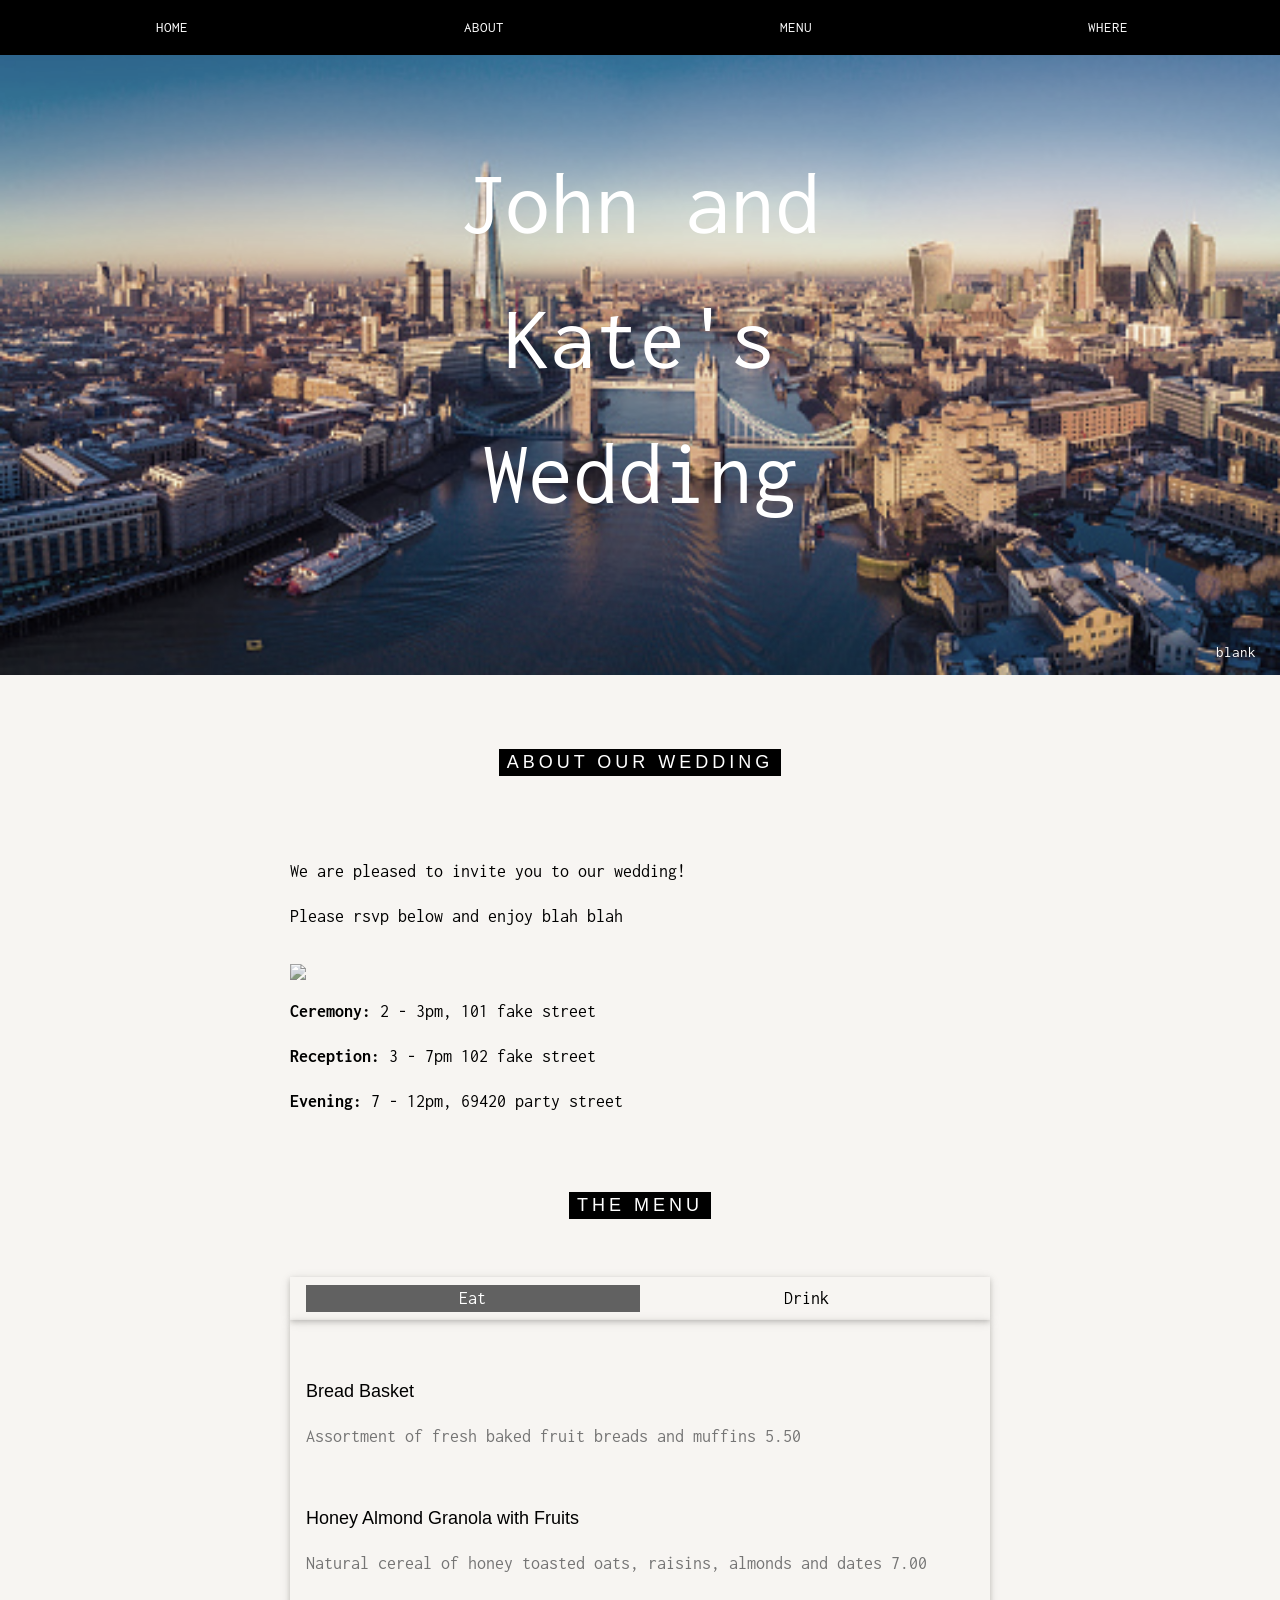
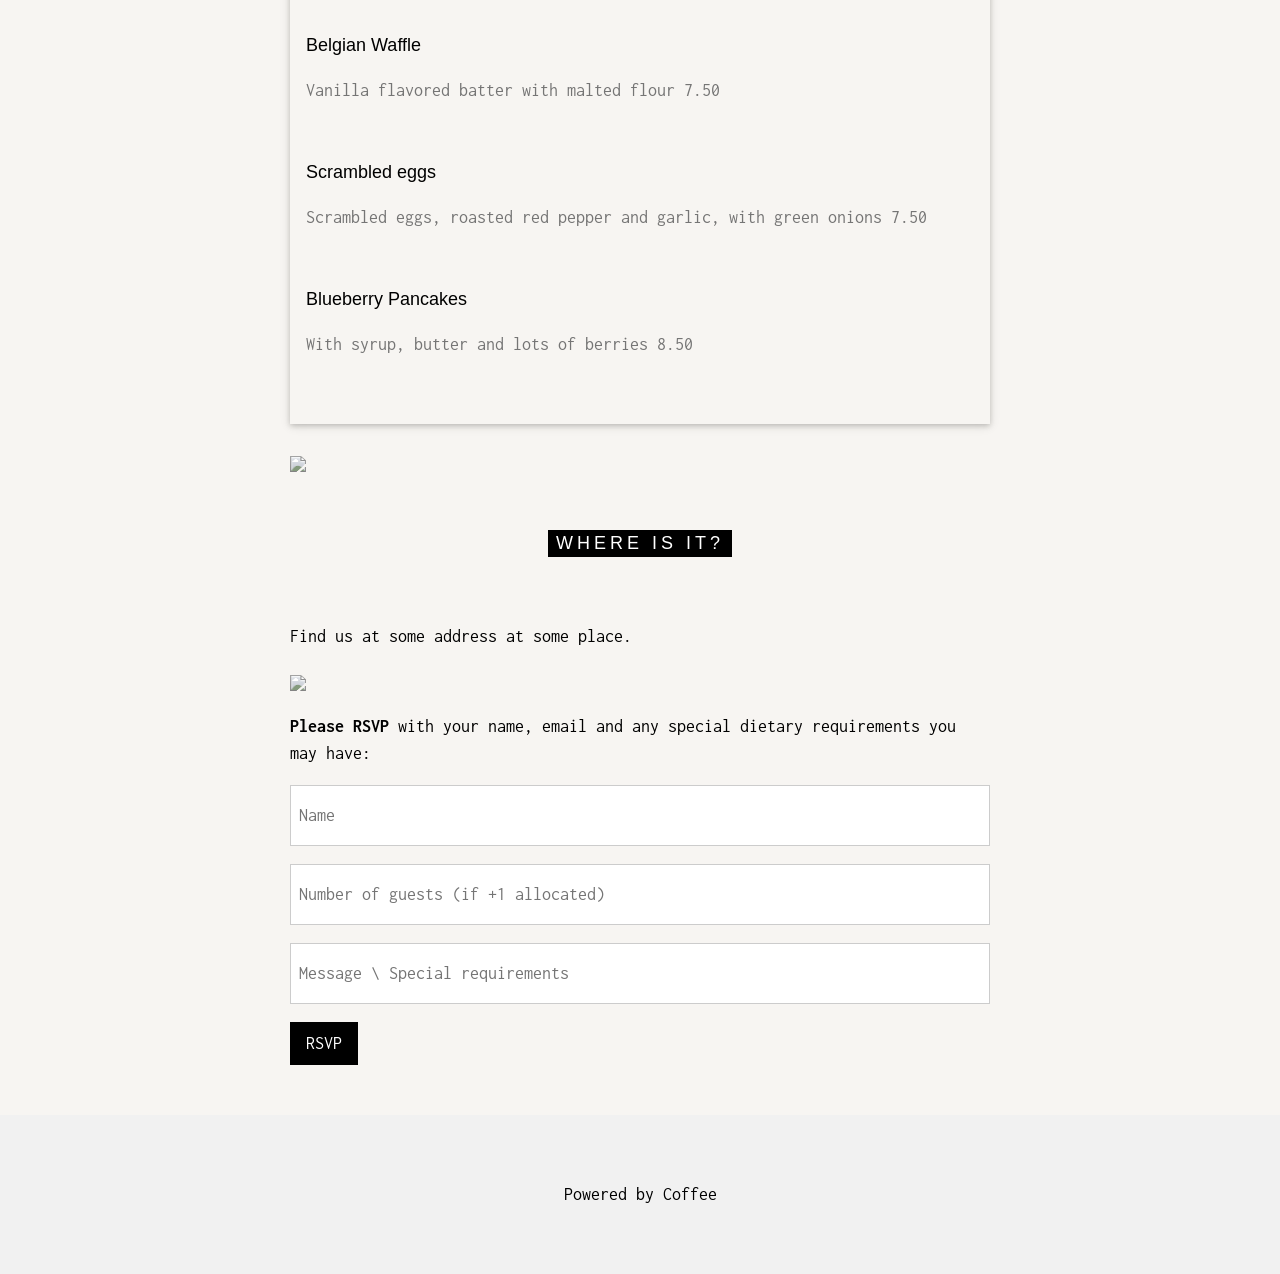
==== index.html @ eea3304b "next version" ====
<!DOCTYPE html>
<html>
<head>
<title>John and Kate's Wedding</title>
<meta charset="UTF-8">
<meta name="viewport" content="width=device-width, initial-scale=1">
<link rel="stylesheet" href="https://www.w3schools.com/w3css/4/w3.css">
<link rel="stylesheet" href="https://fonts.googleapis.com/css?family=Inconsolata">
<style>
body, html {
  height: 100%;
  font-family: "Inconsolata", sans-serif;
}

.bgimg {
  background-position: center;
  background-size: cover;
  background-image: url(images/london_skyline.jpg);
  min-height: 75%;
}

.menu {
  display: none;
}
</style>
</head>
<body>

<!-- Links (sit on top) -->
<div class="w3-top">
  <div class="w3-row w3-padding w3-black">
    <div class="w3-col s3">
      <a href="#" class="w3-button w3-block w3-black">HOME</a>
    </div>
    <div class="w3-col s3">
      <a href="#about" class="w3-button w3-block w3-black">ABOUT</a>
    </div>
    <div class="w3-col s3">
      <a href="#menu" class="w3-button w3-block w3-black">MENU</a>
    </div>
    <div class="w3-col s3">
      <a href="#where" class="w3-button w3-block w3-black">WHERE</a>
    </div>
  </div>
</div>

<!-- Header with image -->
<header class="bgimg w3-display-container w3-grayscale-min" id="home">
  <div class="w3-display-middle w3-center">
    <span class="w3-text-white" style="font-size:90px">John and Kate's <br>Wedding</span>
  </div>
  <div class="w3-display-bottomright w3-center w3-padding-large">
    <span class="w3-text-white">blank</span>
  </div>
</header>

<!-- Add a background color and large text to the whole page -->
<div class="w3-sand w3-grayscale w3-large">

<!-- About Container -->
<div class="w3-container" id="about">
  <div class="w3-content" style="max-width:700px">
    <h5 class="w3-center w3-padding-64"><span class="w3-tag w3-wide">ABOUT OUR WEDDING</span></h5>
    <p>We are pleased to invite you to our wedding!</p>
    <p>Please rsvp below and enjoy blah blah</p>
    <img src="/w3images/coffeeshop.jpg" style="width:100%;max-width:1000px" class="w3-margin-top">
    <p><strong>Ceremony:</strong> 2 - 3pm, 101 fake street</p>
    <p><strong>Reception:</strong> 3 - 7pm 102 fake street</p>
    <p><strong>Evening:</strong> 7 - 12pm, 69420 party street</p>

  </div>
</div>

<!-- Menu Container -->
<div class="w3-container" id="menu">
  <div class="w3-content" style="max-width:700px">
 
    <h5 class="w3-center w3-padding-48"><span class="w3-tag w3-wide">THE MENU</span></h5>
  
    <div class="w3-row w3-center w3-card w3-padding">
      <a href="javascript:void(0)" onclick="openMenu(event, 'Eat');" id="myLink">
        <div class="w3-col s6 tablink">Eat</div>
      </a>
      <a href="javascript:void(0)" onclick="openMenu(event, 'Drinks');">
        <div class="w3-col s6 tablink">Drink</div>
      </a>
    </div>

    <div id="Eat" class="w3-container menu w3-padding-48 w3-card">
      <h5>Bread Basket</h5>
      <p class="w3-text-grey">Assortment of fresh baked fruit breads and muffins 5.50</p><br>
    
      <h5>Honey Almond Granola with Fruits</h5>
      <p class="w3-text-grey">Natural cereal of honey toasted oats, raisins, almonds and dates 7.00</p><br>
    
      <h5>Belgian Waffle</h5>
      <p class="w3-text-grey">Vanilla flavored batter with malted flour 7.50</p><br>
    
      <h5>Scrambled eggs</h5>
      <p class="w3-text-grey">Scrambled eggs, roasted red pepper and garlic, with green onions 7.50</p><br>
    
      <h5>Blueberry Pancakes</h5>
      <p class="w3-text-grey">With syrup, butter and lots of berries 8.50</p>
    </div>

    <div id="Drinks" class="w3-container menu w3-padding-48 w3-card">
      <h5>Skinny bitches</h5>
      <p class="w3-text-grey">There will be money behind the bar that will be topped up periodically</p><br>
    
    </div>  
    <img src="/w3images/coffeehouse2.jpg" style="width:100%;max-width:1000px;margin-top:32px;">
  </div>
</div>

<!-- Contact/Area Container -->
<div class="w3-container" id="where" style="padding-bottom:32px;">
  <div class="w3-content" style="max-width:700px">
    <h5 class="w3-center w3-padding-48"><span class="w3-tag w3-wide">WHERE IS IT?</span></h5>
    <p>Find us at some address at some place.</p>
    <img src="/w3images/map.jpg" class="w3-image" style="width:100%">
    <p><strong>Please RSVP</strong> with your name, email and any special dietary requirements you may have:</p>
    <form target="_blank" method ="POST" action="https://script.google.com/macros/s/AKfycbyKxDLKq3u1MamAAh7WqDp8PARuw5IvNZ72F0xgJyt7lfiPrSbmNvJZvTvvBC547p5hQQ/exec">
      <p><input class="w3-input w3-padding-16 w3-border" type="text" placeholder="Name" required name="Name"></p>
      <p><input class="w3-input w3-padding-16 w3-border" type="number" placeholder="Number of guests (if +1 allocated)" required name="People"></p>
      <p><input class="w3-input w3-padding-16 w3-border" type="text" placeholder="Message \ Special requirements" required name="Message"></p>
      <p><button class="w3-button w3-black" type="submit" >RSVP</button></p>
    </form>
  </div>
</div>

<!-- End page content -->
</div>

<!-- Footer -->
<footer class="w3-center w3-light-grey w3-padding-48 w3-large">
  <p>Powered by Coffee</a></p>
</footer>

<script type="text/javascript">
  function confirmAction(e) {
    alert("Thank you for RSVPing.");
    returnToPreviousPage();
    e.preventDefault() ;
  }

  function openMenu(evt, menuName) {
  var i, x, tablinks;
  x = document.getElementsByClassName("menu");
  for (i = 0; i < x.length; i++) {
    x[i].style.display = "none";
  }
  tablinks = document.getElementsByClassName("tablink");
  for (i = 0; i < x.length; i++) {
    tablinks[i].className = tablinks[i].className.replace(" w3-dark-grey", "");
  }
  document.getElementById(menuName).style.display = "block";
  evt.currentTarget.firstElementChild.className += " w3-dark-grey";
}
document.getElementById("myLink").click();
</script>

</body>
</html>
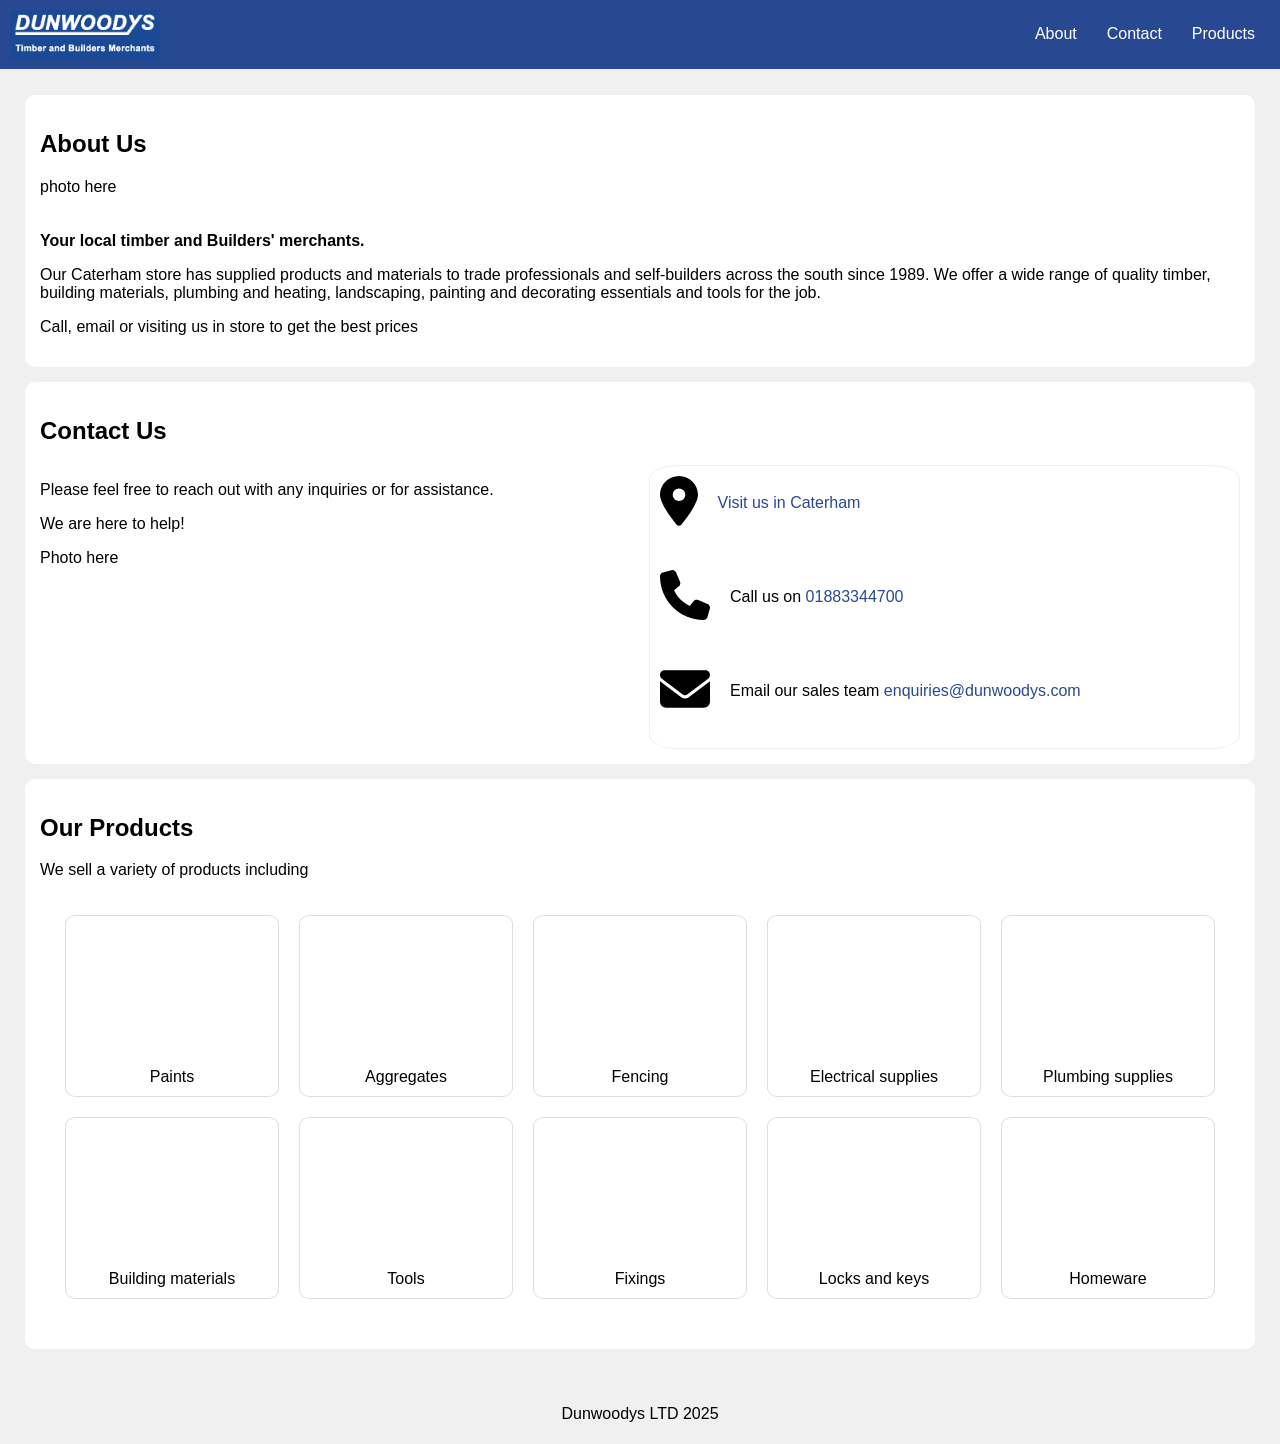
==== commit 062eb357: "first push, static site working, not sure if icons should be held here" ====
--- a/index.html
+++ b/index.html
@@ -1,163 +1,173 @@
 <!DOCTYPE html>
 <html>
-<head>
-<title>John and Kate's Wedding</title>
-<meta charset="UTF-8">
-<meta name="viewport" content="width=device-width, initial-scale=1">
-<link rel="stylesheet" href="https://www.w3schools.com/w3css/4/w3.css">
-<link rel="stylesheet" href="https://fonts.googleapis.com/css?family=Inconsolata">
-<style>
-body, html {
-  height: 100%;
-  font-family: "Inconsolata", sans-serif;
-}
+    <head>
+        <title>Dunwoodys - Builders and Timber Merchants</title>
+        <link rel="stylesheet" href="styles.css">
+    </head>
+    <body>
+        <div class="wrapper" id="home">
+            <header>
+                <!-- <h1>Dunwoodys - Builders and Timber Merchants</h1> Only allowed one h1 per page -->
+                <a href="#home"><img src="images/dunwoodys_full_logo.jpg" alt="Dunwoodys logo"></a>
+                <nav class="primary-navigation" aria-label="Primary Navigation">
+                    <ul>
+                        <li><a href="#about">About</a></li>
+                        <li><a href="#contact">Contact</a></li>
+                        <li><a href="#products">Products</a></li>
+                    </ul>
+                </nav>
+            </header>
+        </div>
+        <main>
+            <section>
+                <div class="wrapper" id="about">
+                    <h2>About Us</h2>photo here
+                    <div class="wrapper" id="about-photo-text">
+                        <!--Put a photo here alongside some text-->
+                    </div>
+                    <p> 
+                        <strong> Your local timber and Builders' merchants.</strong>
+                    </p>
+                    <p>
+                        Our Caterham store has supplied products and materials to trade professionals and self-builders across the south since 1989. We offer a wide range of quality timber, building materials, plumbing and heating, landscaping, painting and decorating essentials and tools for the job.
+                    </p>
+                    <p>
+                        Call, email or visiting us in store to get the best prices
+                    </p>
+                </div>
+            </section>
+            <section>
+                <div class="wrapper" id="contact">
+                    <h2>Contact Us</h2>
+                    <div class="contact-columns">
+                        <div class="contact-text">
+                            <p>Please feel free to reach out with any inquiries or for assistance.</p>
+                            <p>We are here to help!</p>
+                            <p> Photo here</p>
+                        </div>
+                        <div class="contact-details">
+                            <div class="contact-item">
+                                <div class="icon">
+                                    <img src="images/icons/location-dot-solid.svg" alt="Map Icon">
+                                </div>
+                                <div class="text">
+                                    <a href="https://www.google.com/maps/place/Dunwoodys+Timber+%26+Builders+Merchants/@51.2872678,-0.0784705,17z/data=!3m1!4b1!4m6!3m5!1s0x4875fe96fd9a194b:0x7eb47c92928f87e7!8m2!3d51.2872678!4d-0.0784705!16s%2Fg%2F1tplpsvh?entry=ttu&g_ep=EgoyMDI1MDMwNC4wIKXMDSoASAFQAw%3D%3D" target="_blank">Visit us in Caterham</a>
+                                </div>
+                            </div>
+                            <div class="contact-item">
+                                <div class="icon">
+                                    <img src="images/icons/phone-solid.svg" alt="Phone Icon">
+                                </div>
+                                <div class="text">
+                                    <p>Call us on <a href="tel:01883344700">01883344700</a></p>
+                                </div>
+                            </div>
+                            <div class="contact-item">
+                                <div class="icon">
+                                    <img src="images/icons/envelope-solid.svg" alt="Email Icon">
+                                </div>
+                                <div class="text">
+                                    <p>Email our sales team <a href="mailto:YOUR_EMAIL_HERE">enquiries@dunwoodys.com</a></p>
+                                </div>
+                            </div>
+                        </div>
+                    </div>
+                </div>
+            </section>
+            <section>
+                <div class="wrapper" id="products">
+                <h2>Our Products</h2>
+                    <p>
+                        We sell a variety of products including 
+                    </p>
+                    <section class="icon-grid">
+                        <div class="icon-grid-item">
+                            <div class="icon-image-container">
+                                <img src="images/icons/paint-roller-solid.svg" alt="Icon 1">   
+                            </div>
+                            <div class="icon-text-container">
+                                <p>Paints</p>
+                            </div>
+                        </div>
+                        <div class="icon-grid-item">
+                            <div class="icon-image-container">
+                                <img src="images/icons/person-digging-solid.svg" alt="Icon 3">
+                            </div>
+                            <div class="icon-text-container">
+                                <p>Aggregates</p>
+                            </div>
+                        </div>
+                        <div class="icon-grid-item">
+                            <div class="icon-image-container">
+                                <img src="images/icons/fence-solid.svg" alt="Icon 3">
+                            </div>
+                            <div class="icon-text-container">
+                                <p>Fencing</p>
+                            </div>
+                        </div>
+                        <div class="icon-grid-item">
+                            <div class="icon-image-container">
+                                <img src="images/icons/lightbulb-solid.svg" alt="Icon 2">
+                            </div>
+                            <div class="icon-text-container">
+                                <p>Electrical supplies</p>
+                            </div>
+                        </div>
+                        <div class="icon-grid-item">
+                            <div class="icon-image-container">
+                                <img src="images/icons/faucet-drip-solid.svg" alt="Icon 3">
+                            </div>
+                            <div class="icon-text-container">
+                                <p>Plumbing supplies</p>
+                            </div>
+                        </div>
+                        <div class="icon-grid-item">
+                            <div class="icon-image-container">
+                                <img src="images/icons/trowel-bricks-solid.svg" alt="Icon 3">
+                            </div>
+                            <div class="icon-text-container">
+                                <p>Building materials</p>
+                            </div>
+                        </div>
+                        <div class="icon-grid-item">
+                            <div class="icon-image-container">
+                                <img src="images/icons/toolbox-solid.svg" alt="Icon 3">
+                            </div>
+                            <div class="icon-text-container">
+                                <p>Tools</p>
+                            </div>
+                        </div>
+                        <div class="icon-grid-item">
+                            <div class="icon-image-container">
+                                <img src="images/icons/hammer-solid.svg" alt="Icon 3">
+                            </div>
+                            <div class="icon-text-container">
+                                <p>Fixings</p>
+                            </div>
+                        </div>
+                        <div class="icon-grid-item">
+                            <div class="icon-image-container">
+                                <img src="images/icons/key-solid.svg" alt="Icon 3">
+                            </div>
+                            <div class="icon-text-container">
+                                <p>Locks and keys</p>
+                            </div>
+                        </div>
+                        <div class="icon-grid-item">
+                            <div class="icon-image-container">
+                                <img src="images/icons/broom-solid.svg" alt="Icon 3">
+                            </div>
+                            <div class="icon-text-container">
+                                <p>Homeware</p>
+                            </div>
+                        </div>
+                        </section>
+                </div>
+            </section>
+        </main>
 
-.bgimg {
-  background-position: center;
-  background-size: cover;
-  background-image: url(images/london_skyline.jpg);
-  min-height: 75%;
-}
-
-.menu {
-  display: none;
-}
-</style>
-</head>
-<body>
-
-<!-- Links (sit on top) -->
-<div class="w3-top">
-  <div class="w3-row w3-padding w3-black">
-    <div class="w3-col s3">
-      <a href="#" class="w3-button w3-block w3-black">HOME</a>
-    </div>
-    <div class="w3-col s3">
-      <a href="#about" class="w3-button w3-block w3-black">ABOUT</a>
-    </div>
-    <div class="w3-col s3">
-      <a href="#menu" class="w3-button w3-block w3-black">MENU</a>
-    </div>
-    <div class="w3-col s3">
-      <a href="#where" class="w3-button w3-block w3-black">WHERE</a>
-    </div>
-  </div>
-</div>
-
-<!-- Header with image -->
-<header class="bgimg w3-display-container w3-grayscale-min" id="home">
-  <div class="w3-display-middle w3-center">
-    <span class="w3-text-white" style="font-size:90px">John and Kate's <br>Wedding</span>
-  </div>
-  <div class="w3-display-bottomright w3-center w3-padding-large">
-    <span class="w3-text-white">blank</span>
-  </div>
-</header>
-
-<!-- Add a background color and large text to the whole page -->
-<div class="w3-sand w3-grayscale w3-large">
-
-<!-- About Container -->
-<div class="w3-container" id="about">
-  <div class="w3-content" style="max-width:700px">
-    <h5 class="w3-center w3-padding-64"><span class="w3-tag w3-wide">ABOUT OUR WEDDING</span></h5>
-    <p>We are pleased to invite you to our wedding!</p>
-    <p>Please rsvp below and enjoy blah blah</p>
-    <img src="/w3images/coffeeshop.jpg" style="width:100%;max-width:1000px" class="w3-margin-top">
-    <p><strong>Ceremony:</strong> 2 - 3pm, 101 fake street</p>
-    <p><strong>Reception:</strong> 3 - 7pm 102 fake street</p>
-    <p><strong>Evening:</strong> 7 - 12pm, 69420 party street</p>
-
-  </div>
-</div>
-
-<!-- Menu Container -->
-<div class="w3-container" id="menu">
-  <div class="w3-content" style="max-width:700px">
- 
-    <h5 class="w3-center w3-padding-48"><span class="w3-tag w3-wide">THE MENU</span></h5>
-  
-    <div class="w3-row w3-center w3-card w3-padding">
-      <a href="javascript:void(0)" onclick="openMenu(event, 'Eat');" id="myLink">
-        <div class="w3-col s6 tablink">Eat</div>
-      </a>
-      <a href="javascript:void(0)" onclick="openMenu(event, 'Drinks');">
-        <div class="w3-col s6 tablink">Drink</div>
-      </a>
-    </div>
-
-    <div id="Eat" class="w3-container menu w3-padding-48 w3-card">
-      <h5>Bread Basket</h5>
-      <p class="w3-text-grey">Assortment of fresh baked fruit breads and muffins 5.50</p><br>
-    
-      <h5>Honey Almond Granola with Fruits</h5>
-      <p class="w3-text-grey">Natural cereal of honey toasted oats, raisins, almonds and dates 7.00</p><br>
-    
-      <h5>Belgian Waffle</h5>
-      <p class="w3-text-grey">Vanilla flavored batter with malted flour 7.50</p><br>
-    
-      <h5>Scrambled eggs</h5>
-      <p class="w3-text-grey">Scrambled eggs, roasted red pepper and garlic, with green onions 7.50</p><br>
-    
-      <h5>Blueberry Pancakes</h5>
-      <p class="w3-text-grey">With syrup, butter and lots of berries 8.50</p>
-    </div>
-
-    <div id="Drinks" class="w3-container menu w3-padding-48 w3-card">
-      <h5>Skinny bitches</h5>
-      <p class="w3-text-grey">There will be money behind the bar that will be topped up periodically</p><br>
-    
-    </div>  
-    <img src="/w3images/coffeehouse2.jpg" style="width:100%;max-width:1000px;margin-top:32px;">
-  </div>
-</div>
-
-<!-- Contact/Area Container -->
-<div class="w3-container" id="where" style="padding-bottom:32px;">
-  <div class="w3-content" style="max-width:700px">
-    <h5 class="w3-center w3-padding-48"><span class="w3-tag w3-wide">WHERE IS IT?</span></h5>
-    <p>Find us at some address at some place.</p>
-    <img src="/w3images/map.jpg" class="w3-image" style="width:100%">
-    <p><strong>Please RSVP</strong> with your name, email and any special dietary requirements you may have:</p>
-    <form target="_blank" method ="POST" action="https://script.google.com/macros/s/AKfycbyKxDLKq3u1MamAAh7WqDp8PARuw5IvNZ72F0xgJyt7lfiPrSbmNvJZvTvvBC547p5hQQ/exec">
-      <p><input class="w3-input w3-padding-16 w3-border" type="text" placeholder="Name" required name="Name"></p>
-      <p><input class="w3-input w3-padding-16 w3-border" type="number" placeholder="Number of guests (if +1 allocated)" required name="People"></p>
-      <p><input class="w3-input w3-padding-16 w3-border" type="text" placeholder="Message \ Special requirements" required name="Message"></p>
-      <p><button class="w3-button w3-black" type="submit" >RSVP</button></p>
-    </form>
-  </div>
-</div>
-
-<!-- End page content -->
-</div>
-
-<!-- Footer -->
-<footer class="w3-center w3-light-grey w3-padding-48 w3-large">
-  <p>Powered by Coffee</a></p>
-</footer>
-
-<script type="text/javascript">
-  function confirmAction(e) {
-    alert("Thank you for RSVPing.");
-    returnToPreviousPage();
-    e.preventDefault() ;
-  }
-
-  function openMenu(evt, menuName) {
-  var i, x, tablinks;
-  x = document.getElementsByClassName("menu");
-  for (i = 0; i < x.length; i++) {
-    x[i].style.display = "none";
-  }
-  tablinks = document.getElementsByClassName("tablink");
-  for (i = 0; i < x.length; i++) {
-    tablinks[i].className = tablinks[i].className.replace(" w3-dark-grey", "");
-  }
-  document.getElementById(menuName).style.display = "block";
-  evt.currentTarget.firstElementChild.className += " w3-dark-grey";
-}
-document.getElementById("myLink").click();
-</script>
-
-</body>
-</html>
+    <footer>
+        <p>Dunwoodys LTD 2025</p>
+    </footer>
+    </body>
+</html>
--- a/styles.css
+++ b/styles.css
@@ -0,0 +1,227 @@
+html, body {
+    font-family: Arial, sans-serif;
+    margin: 0;
+    padding: 0;
+    height: 100%;
+    background-color: #f0f0f0;
+}
+
+.wrapper {
+    padding: 10px;
+    margin-inline: auto;
+    scroll-margin-top: 80px; /* Adjust this value to match your header height */
+}
+
+header {
+    position: fixed; /* Make the header fixed */
+    margin: 0;
+    padding: 0;
+    top: 0; /* Stick it to the top */
+    left: 0; /* Stick it to the left */
+    width: 100%; /* Take up the full width */
+    display: flex;
+    align-items: center;
+    justify-content: space-between;
+    background-color: #284991;
+    padding: 10px 10px;
+    box-sizing: border-box;
+    z-index: 100; /* Ensure it's on top of other content */
+}
+
+header img {
+    max-width: 150px;
+    height: auto;
+    flex-shrink: 0;
+}
+
+.primary-navigation ul {
+    display: flex;
+    list-style: none;
+    margin: 0;
+    padding: 0;
+    color: white;
+}
+
+.primary-navigation li {
+    margin: 0;
+    padding: 0;
+}
+
+.primary-navigation a {
+    color: white;
+    text-decoration: none;
+    padding: 8px 15px;
+    display: block;
+}
+
+#home a img {
+    display: block; /*remove any unneeded spacing*/
+    width: 100%; /* Make the image fill the anchor */
+    height: auto;
+}
+
+#home a:hover,
+#home a:focus-visible,
+.primary-navigation a:hover,
+.primary-navigation a:focus-visible {
+    background-color: #203a74;
+    border-radius: 5px;
+}
+
+main {
+    padding: 60px 20px 20px 20px; /* Add top padding to prevent content overlap */
+}
+
+section {
+    background-color: #ffffff;
+    border-radius: 10px;
+    padding: 5px;
+    margin: 5px;
+    margin-block: 15px;
+}
+/* 
+#about {
+    padding: 10px;
+} */
+
+.map-container {
+    position: relative; /* Needed for absolute positioning of iframe */
+    padding-bottom: 75%; /* Adjust this based on your map's aspect ratio (height/width * 100) */
+    height: 0;
+    overflow: hidden;
+}
+
+.contact-columns {
+    display: flex;
+    gap: 20px; /* Space between columns */
+}
+
+.contact-text {
+    flex: 1; /* Take up remaining space */
+}
+
+.contact-details {
+    flex: 1; /* Take up remaining space */
+    border: 1px solid #f0f0f0;
+    border-radius: 5%;
+}
+
+.contact-item {
+    display: flex;
+    align-items: center; /* Align icon and text vertically */
+    /* border: 1px solid #ddd; */
+    border-radius: 8px;
+    padding: 10px;
+}
+
+.contact-item .icon {
+    margin-right: 20px;
+}
+
+.contact-item .icon img {
+    height: 50px;
+    width 50px;
+}
+
+.contact-item .text a,
+.contact-item .text p {
+    margin: 0;
+}
+
+.contact-item .text a {
+    color: #284991;
+    text-decoration: none;
+}
+.contact-item .text a:hover,
+.contact-item .text a:focus-visible{
+    text-decoration: underline;
+}
+
+.contact-details div {
+    margin-bottom: 10px; /* Space between contact items */
+}
+
+.map-link a {
+    display: inline-block;
+    padding: 10px 20px;
+    background-color: #284991;
+    color: white;
+    text-decoration: none;
+    border-radius: 5px;
+}
+
+.map-link a:hover,
+.map-link a:focus-visible {
+    background-color: #203a74;
+}
+
+.phone a,
+.email a {
+    color: #284991;
+    text-decoration: none;
+}
+
+
+.map-container iframe {
+    position: absolute;
+    top: 0;
+    left: 0;
+    width: 100%;
+    height: 100%;
+}
+
+.icon-grid {
+    display: grid;
+    grid-template-columns: repeat(auto-fit, minmax(200px, 1fr));
+    gap: 20px;
+    padding: 20px;
+}
+
+.icon-grid-item {
+    position: relative; /* Needed for absolute positioning of text */
+    display: flex;
+    flex-direction: column;
+    align-items: center;
+    justify-content: flex-start; /* Align items to the top */
+    border: 1px solid #ddd;
+    padding: 15px;
+    text-align: center;
+    min-height: 150px;
+    border-radius: 5%;
+}
+
+.icon-image-container {
+    /* Allow space for image */
+    display: flex;
+    justify-content: center;
+    align-items: center;
+    flex-grow: 1; /* allow image container to grow */
+}
+
+.icon-grid-item img {
+    max-width: 100px;
+    max-height: 100px;
+    object-fit: contain;
+}
+
+.icon-text-container {
+    position: absolute;
+    bottom: 10px; /* Adjust as needed */
+    left: 0;
+    right: 0;
+    text-align: center;
+}
+
+.icon-text-container p {
+    margin: 0;
+}
+/* Optional: Add hover effects */
+/* .icon-grid-item:hover {
+    background-color: #f9f9f9;
+} */
+
+footer {
+    text-align: center;
+    padding: 5px;
+    background-color: #f0f0f0;
+}
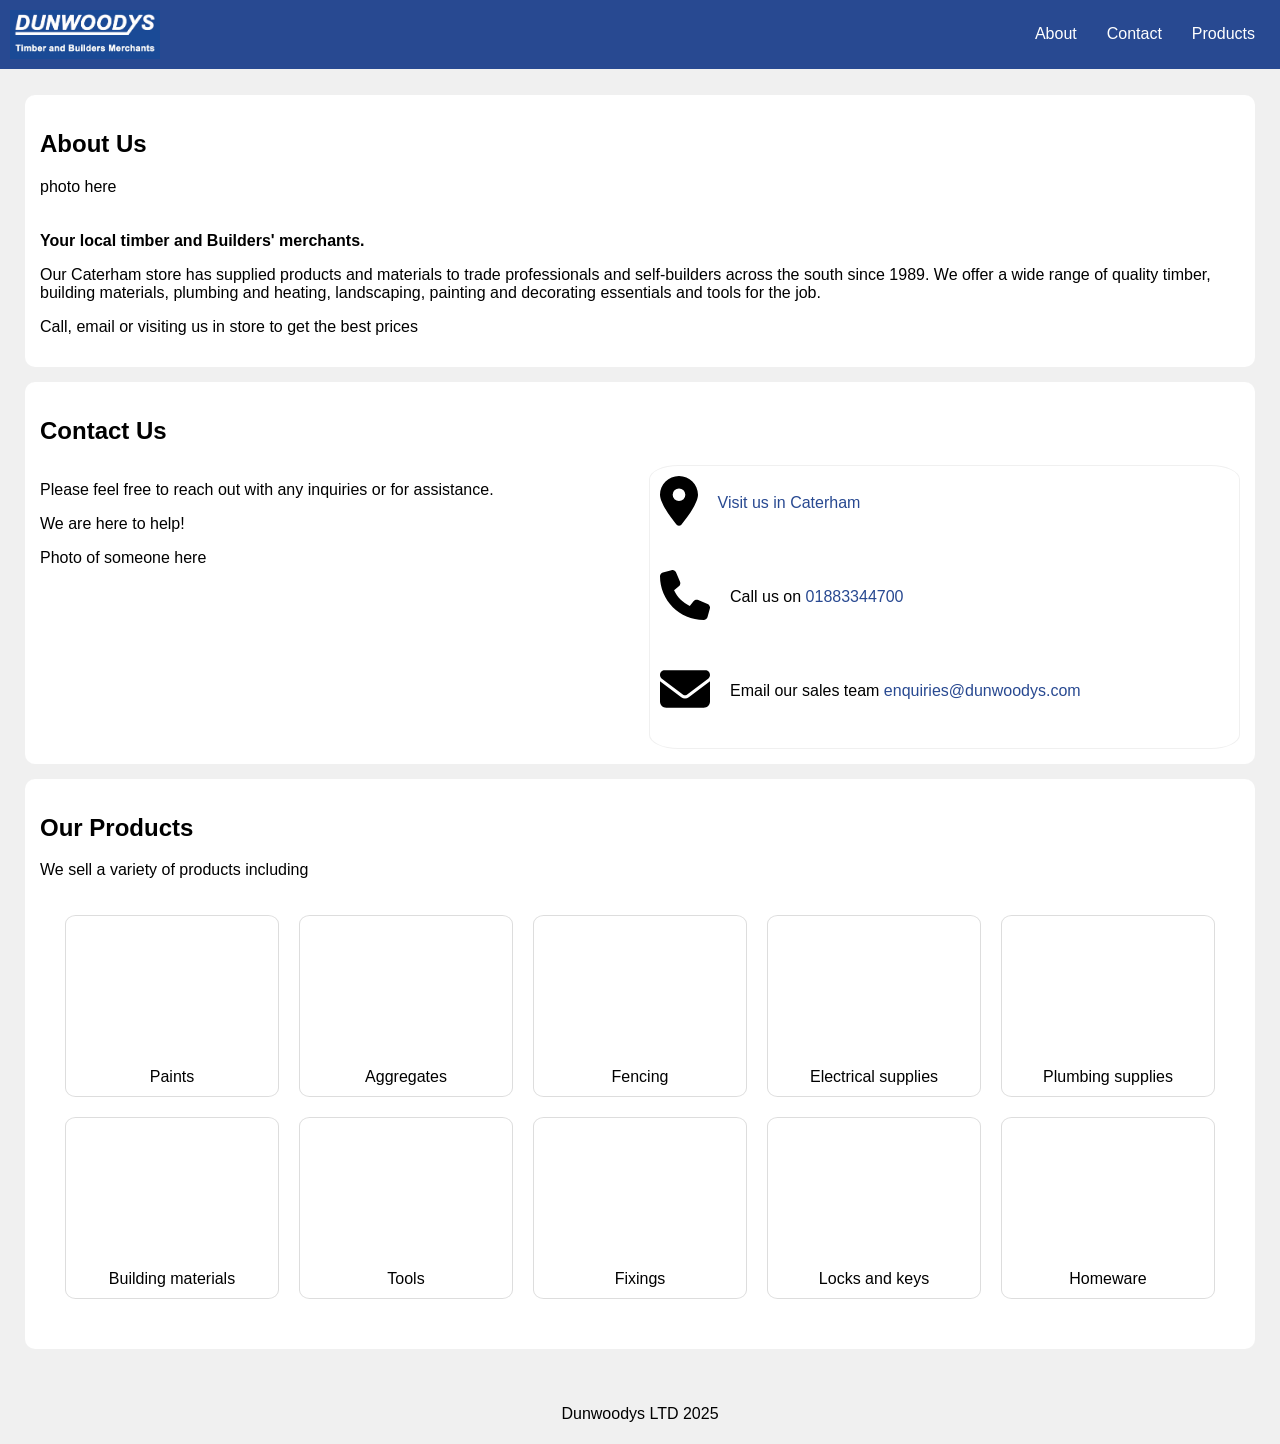
==== commit 8f491141: "minor change" ====
--- a/index.html
+++ b/index.html
@@ -43,7 +43,7 @@
                         <div class="contact-text">
                             <p>Please feel free to reach out with any inquiries or for assistance.</p>
                             <p>We are here to help!</p>
-                            <p> Photo here</p>
+                            <p>Photo of someone here</p>
                         </div>
                         <div class="contact-details">
                             <div class="contact-item">
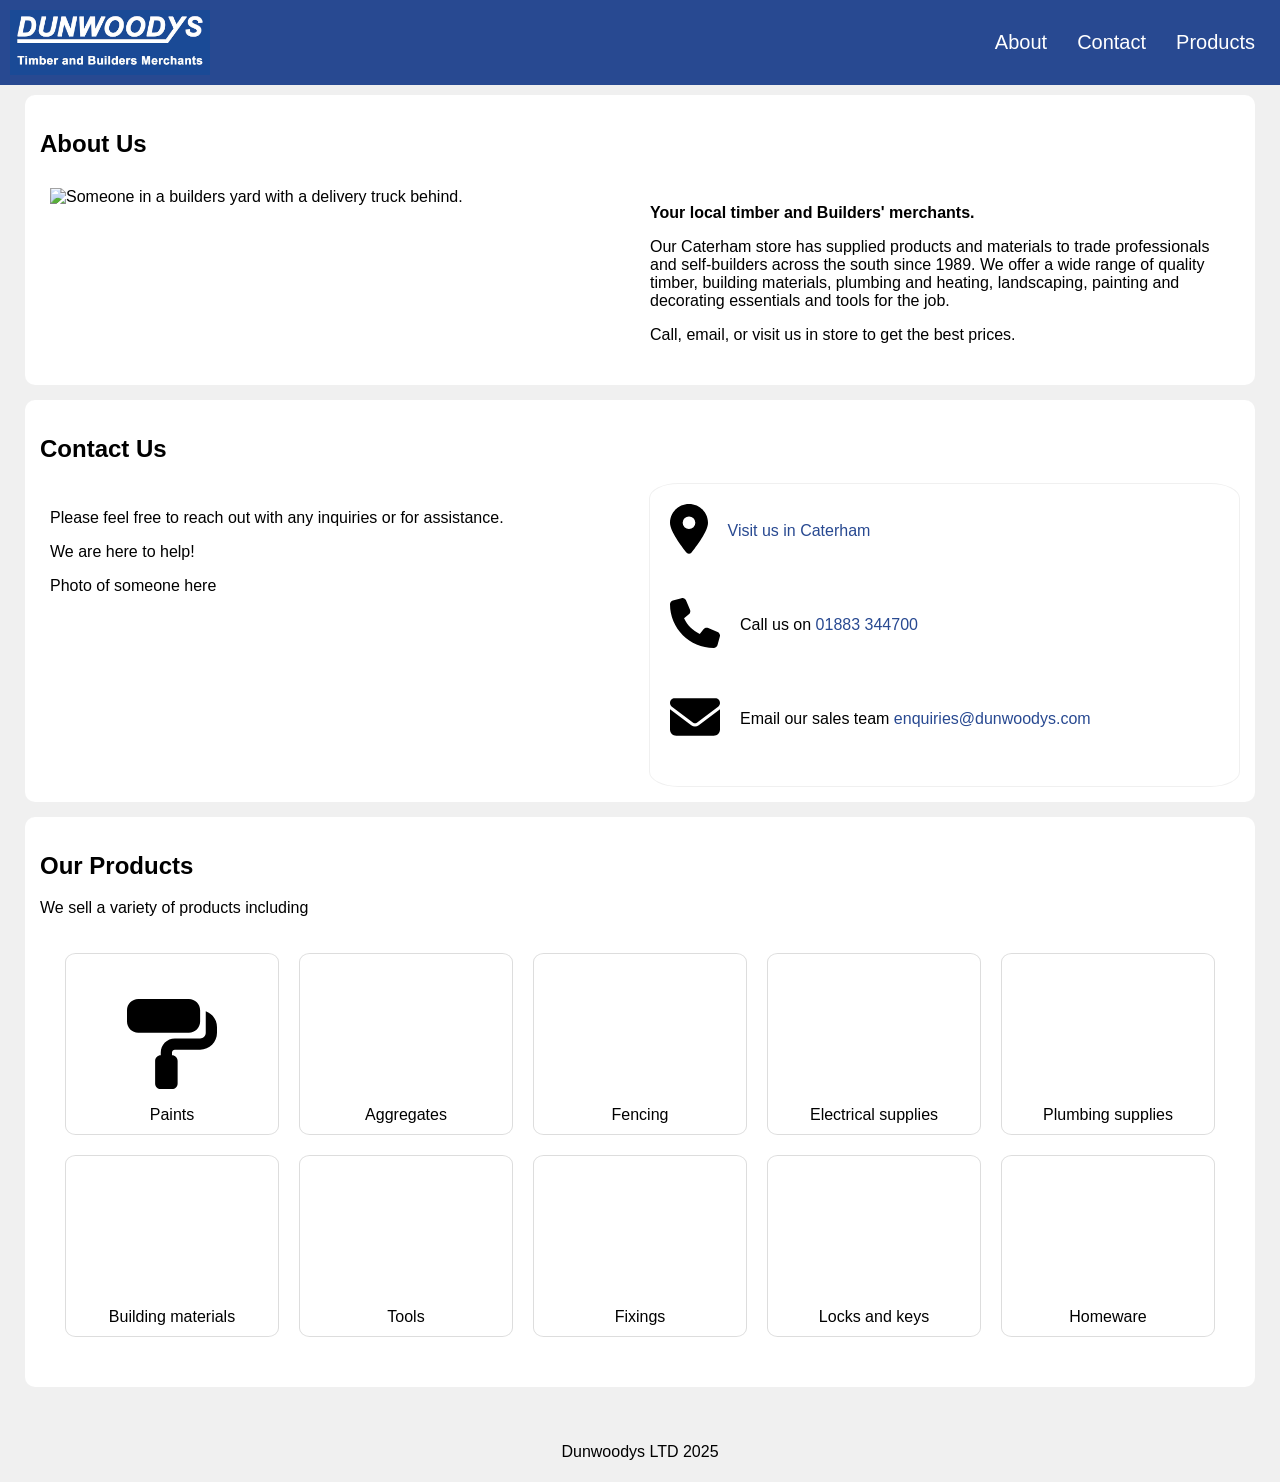
==== commit 901009e2: "made some sections dynamic" ====
--- a/index.html
+++ b/index.html
@@ -21,19 +21,17 @@
         <main>
             <section>
                 <div class="wrapper" id="about">
-                    <h2>About Us</h2>photo here
-                    <div class="wrapper" id="about-photo-text">
-                        <!--Put a photo here alongside some text-->
+                    <h2>About Us</h2>
+                    <div class="about-content">
+                        <div class="about-image">
+                            <img src="images/stock-yard.jpg" alt="Someone in a builders yard with a delivery truck behind.">
+                        </div>
+                        <div class="about-text">
+                            <p><strong>Your local timber and Builders' merchants.</strong></p>
+                            <p>Our Caterham store has supplied products and materials to trade professionals and self-builders across the south since 1989. We offer a wide range of quality timber, building materials, plumbing and heating, landscaping, painting and decorating essentials and tools for the job.</p>
+                            <p>Call, email, or visit us in store to get the best prices.</p>
+                        </div>
                     </div>
-                    <p> 
-                        <strong> Your local timber and Builders' merchants.</strong>
-                    </p>
-                    <p>
-                        Our Caterham store has supplied products and materials to trade professionals and self-builders across the south since 1989. We offer a wide range of quality timber, building materials, plumbing and heating, landscaping, painting and decorating essentials and tools for the job.
-                    </p>
-                    <p>
-                        Call, email or visiting us in store to get the best prices
-                    </p>
                 </div>
             </section>
             <section>
@@ -59,7 +57,7 @@
                                     <img src="images/icons/phone-solid.svg" alt="Phone Icon">
                                 </div>
                                 <div class="text">
-                                    <p>Call us on <a href="tel:01883344700">01883344700</a></p>
+                                    <p>Call us on <a href="tel:01883344700">01883 344700</a></p>
                                 </div>
                             </div>
                             <div class="contact-item">
@@ -67,7 +65,7 @@
                                     <img src="images/icons/envelope-solid.svg" alt="Email Icon">
                                 </div>
                                 <div class="text">
-                                    <p>Email our sales team <a href="mailto:YOUR_EMAIL_HERE">enquiries@dunwoodys.com</a></p>
+                                    <p>Email our sales team <a href="mailto:enquiries@dunwoodys.com">enquiries@dunwoodys.com</a></p>
                                 </div>
                             </div>
                         </div>
@@ -83,7 +81,8 @@
                     <section class="icon-grid">
                         <div class="icon-grid-item">
                             <div class="icon-image-container">
-                                <img src="images/icons/paint-roller-solid.svg" alt="Icon 1">   
+                                <!-- Consider making these svgs? -->
+                                <img width="90" height="90" src="images/icons/paint-roller-solid.svg" alt="A solid style icon of a paint roller.">                            
                             </div>
                             <div class="icon-text-container">
                                 <p>Paints</p>
@@ -91,7 +90,7 @@
                         </div>
                         <div class="icon-grid-item">
                             <div class="icon-image-container">
-                                <img src="images/icons/person-digging-solid.svg" alt="Icon 3">
+                                <img src="images/icons/person-digging-solid.svg" alt="A solid style icon of a man digging aggregates e.g. sand, type 1.">
                             </div>
                             <div class="icon-text-container">
                                 <p>Aggregates</p>
@@ -107,7 +106,7 @@
                         </div>
                         <div class="icon-grid-item">
                             <div class="icon-image-container">
-                                <img src="images/icons/lightbulb-solid.svg" alt="Icon 2">
+                                <img src="images/icons/lightbulb-solid.svg" alt="A lightbuild, probably halogen.">
                             </div>
                             <div class="icon-text-container">
                                 <p>Electrical supplies</p>
@@ -115,7 +114,7 @@
                         </div>
                         <div class="icon-grid-item">
                             <div class="icon-image-container">
-                                <img src="images/icons/faucet-drip-solid.svg" alt="Icon 3">
+                                <img src="images/icons/faucet-drip-solid.svg" alt="A dripping faucet - this probably requires a plumber!">
                             </div>
                             <div class="icon-text-container">
                                 <p>Plumbing supplies</p>
@@ -123,7 +122,7 @@
                         </div>
                         <div class="icon-grid-item">
                             <div class="icon-image-container">
-                                <img src="images/icons/trowel-bricks-solid.svg" alt="Icon 3">
+                                <img src="images/icons/trowel-bricks-solid.svg" alt="A trowel being used to build a brick wall.">
                             </div>
                             <div class="icon-text-container">
                                 <p>Building materials</p>
@@ -131,7 +130,7 @@
                         </div>
                         <div class="icon-grid-item">
                             <div class="icon-image-container">
-                                <img src="images/icons/toolbox-solid.svg" alt="Icon 3">
+                                <img src="images/icons/toolbox-solid.svg" alt="A closed toolbox.">
                             </div>
                             <div class="icon-text-container">
                                 <p>Tools</p>
@@ -139,7 +138,7 @@
                         </div>
                         <div class="icon-grid-item">
                             <div class="icon-image-container">
-                                <img src="images/icons/hammer-solid.svg" alt="Icon 3">
+                                <img src="images/icons/hammer-solid.svg" alt="A hammer.">
                             </div>
                             <div class="icon-text-container">
                                 <p>Fixings</p>
@@ -147,7 +146,7 @@
                         </div>
                         <div class="icon-grid-item">
                             <div class="icon-image-container">
-                                <img src="images/icons/key-solid.svg" alt="Icon 3">
+                                <img src="images/icons/key-solid.svg" alt="A key that has been cut.">
                             </div>
                             <div class="icon-text-container">
                                 <p>Locks and keys</p>
@@ -155,7 +154,7 @@
                         </div>
                         <div class="icon-grid-item">
                             <div class="icon-image-container">
-                                <img src="images/icons/broom-solid.svg" alt="Icon 3">
+                                <img src="images/icons/broom-solid.svg" alt="A broom used to sweep your home.">
                             </div>
                             <div class="icon-text-container">
                                 <p>Homeware</p>
--- a/styles.css
+++ b/styles.css
@@ -29,7 +29,7 @@
 }
 
 header img {
-    max-width: 150px;
+    max-width: 200px;
     height: auto;
     flex-shrink: 0;
 }
@@ -49,6 +49,7 @@
 
 .primary-navigation a {
     color: white;
+    font-size: 1.25em;
     text-decoration: none;
     padding: 8px 15px;
     display: block;
@@ -79,10 +80,54 @@
     margin: 5px;
     margin-block: 15px;
 }
-/* 
-#about {
-    padding: 10px;
-} */
+
+.about-content {
+    display: flex;
+    flex-wrap: wrap; /* Allow content to wrap on smaller screens */
+}
+
+.about-image,
+.about-text {
+    width: 50%; /* 50% width on larger screens */
+    box-sizing: border-box; /* Include padding and border in width */
+    padding: 10px; /* Add some padding for spacing */
+}
+
+.about-image img {
+    width: 100%; /* Make the image fill its container */
+    height: auto;
+    display: block;
+}
+
+/* Responsive Styles */
+@media (max-width: 768px) { /* Adjust the breakpoint as needed */
+    .about-image,
+    .about-text {
+        width: 100%; /* Stack on smaller screens */
+    }
+}
+
+/* This is largely similar to the above, except for the contact section not that about section - consider merging these */
+.contact-columns {
+    display: flex;
+    flex-wrap: wrap; /* Allow wrapping on smaller screens */
+    gap: 20px; /* Space between columns */
+}
+
+.contact-text,
+.contact-details {
+    width: 50%; /* 50% width on larger screens */
+    box-sizing: border-box; /* Include padding and border in width */
+    padding: 10px; /* Add some padding for spacing */
+}
+
+/* Responsive Styles */
+@media (max-width: 768px) { /* Adjust the breakpoint as needed */
+    .contact-text,
+    .contact-details {
+        width: 100%; /* Stack on smaller screens */
+    }
+}
 
 .map-container {
     position: relative; /* Needed for absolute positioning of iframe */
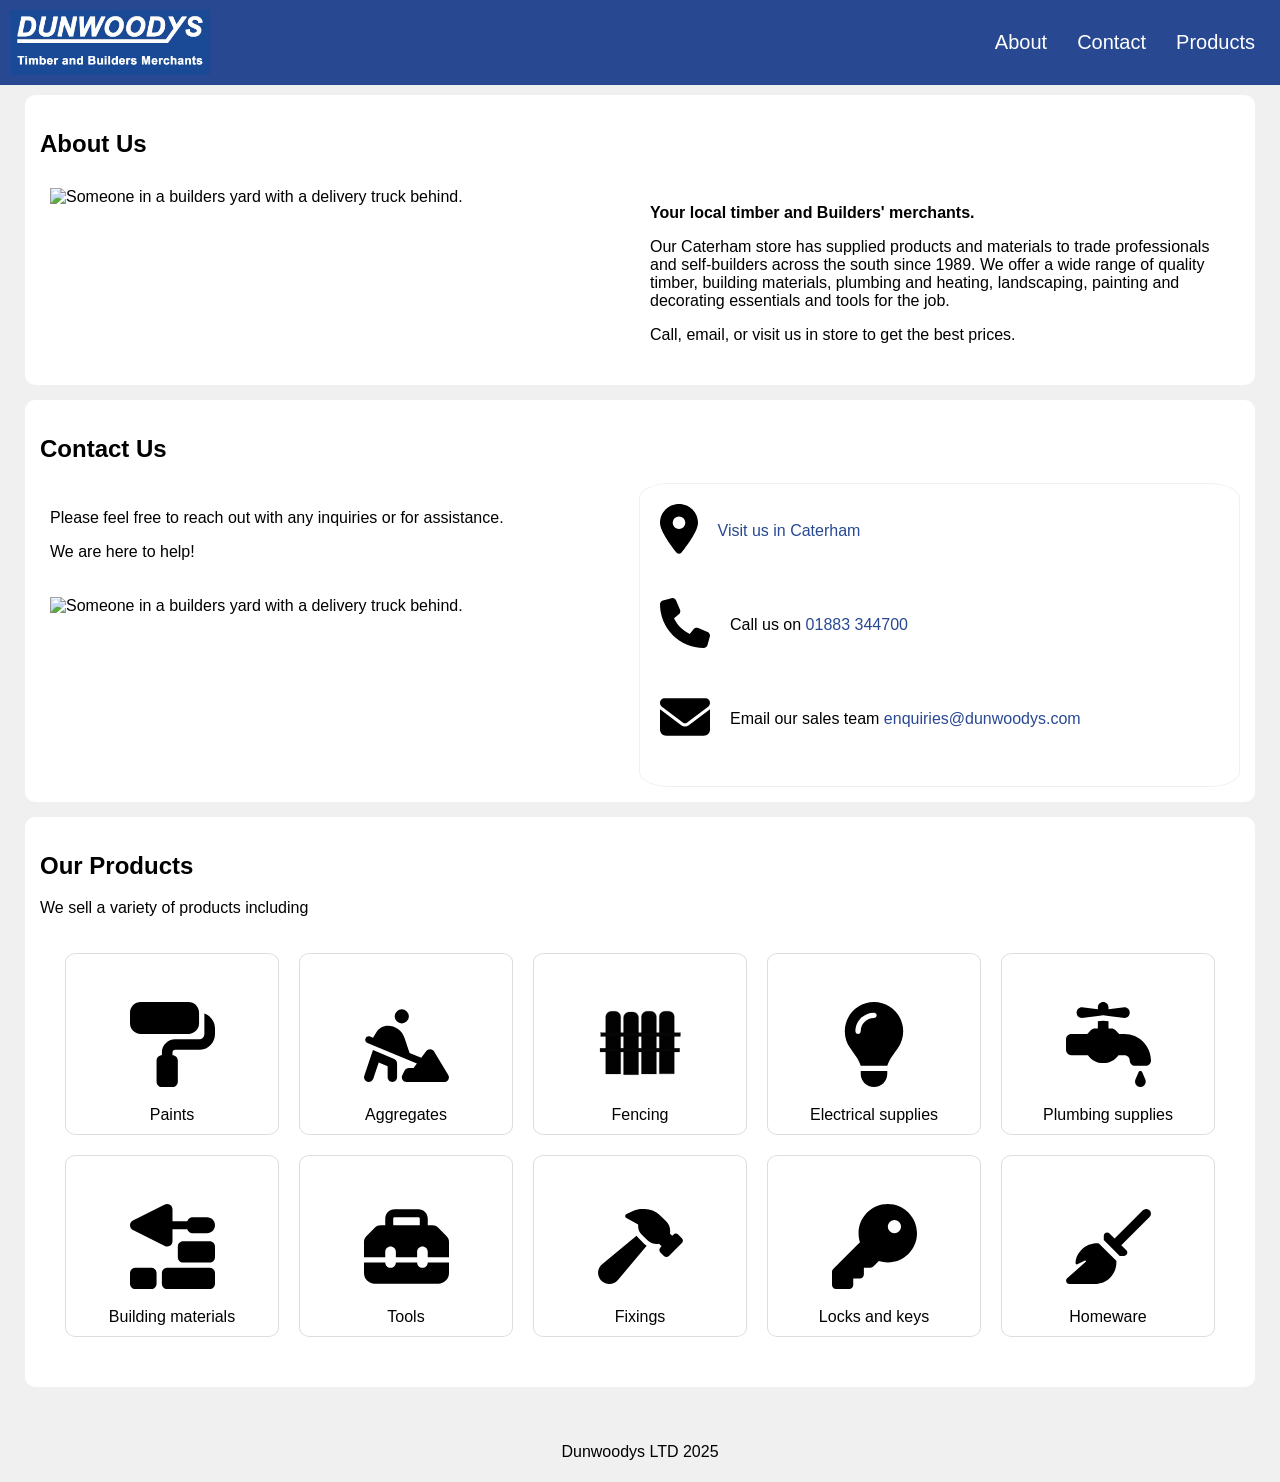
==== commit ca1fd802: "format changes" ====
--- a/index.html
+++ b/index.html
@@ -38,10 +38,14 @@
                 <div class="wrapper" id="contact">
                     <h2>Contact Us</h2>
                     <div class="contact-columns">
-                        <div class="contact-text">
-                            <p>Please feel free to reach out with any inquiries or for assistance.</p>
-                            <p>We are here to help!</p>
-                            <p>Photo of someone here</p>
+                        <div class="contact-container">
+                            <div class="contact-text">
+                                <p>Please feel free to reach out with any inquiries or for assistance.</p>
+                                <p>We are here to help!</p>
+                            </div>
+                            <div class="contact-image">
+                                <img src="images/stock-yard.jpg" alt="Someone in a builders yard with a delivery truck behind.">
+                            </div>
                         </div>
                         <div class="contact-details">
                             <div class="contact-item">
@@ -82,7 +86,7 @@
                         <div class="icon-grid-item">
                             <div class="icon-image-container">
                                 <!-- Consider making these svgs? -->
-                                <img width="90" height="90" src="images/icons/paint-roller-solid.svg" alt="A solid style icon of a paint roller.">                            
+                                <img class="icon-grid-svg" src="images/icons/paint-roller-solid.svg" alt="A solid style icon of a paint roller.">                            
                             </div>
                             <div class="icon-text-container">
                                 <p>Paints</p>
@@ -90,7 +94,7 @@
                         </div>
                         <div class="icon-grid-item">
                             <div class="icon-image-container">
-                                <img src="images/icons/person-digging-solid.svg" alt="A solid style icon of a man digging aggregates e.g. sand, type 1.">
+                                <img class="icon-grid-svg" src="images/icons/person-digging-solid.svg" alt="A solid style icon of a man digging aggregates e.g. sand, type 1.">
                             </div>
                             <div class="icon-text-container">
                                 <p>Aggregates</p>
@@ -98,7 +102,7 @@
                         </div>
                         <div class="icon-grid-item">
                             <div class="icon-image-container">
-                                <img src="images/icons/fence-solid.svg" alt="Icon 3">
+                                <img class="icon-grid-svg" src="images/icons/fence-solid.svg" alt="Icon 3">
                             </div>
                             <div class="icon-text-container">
                                 <p>Fencing</p>
@@ -106,7 +110,7 @@
                         </div>
                         <div class="icon-grid-item">
                             <div class="icon-image-container">
-                                <img src="images/icons/lightbulb-solid.svg" alt="A lightbuild, probably halogen.">
+                                <img class="icon-grid-svg" src="images/icons/lightbulb-solid.svg" alt="A lightbuild, probably halogen.">
                             </div>
                             <div class="icon-text-container">
                                 <p>Electrical supplies</p>
@@ -114,7 +118,7 @@
                         </div>
                         <div class="icon-grid-item">
                             <div class="icon-image-container">
-                                <img src="images/icons/faucet-drip-solid.svg" alt="A dripping faucet - this probably requires a plumber!">
+                                <img class="icon-grid-svg" src="images/icons/faucet-drip-solid.svg" alt="A dripping faucet - this probably requires a plumber!">
                             </div>
                             <div class="icon-text-container">
                                 <p>Plumbing supplies</p>
@@ -122,7 +126,7 @@
                         </div>
                         <div class="icon-grid-item">
                             <div class="icon-image-container">
-                                <img src="images/icons/trowel-bricks-solid.svg" alt="A trowel being used to build a brick wall.">
+                                <img class="icon-grid-svg" src="images/icons/trowel-bricks-solid.svg" alt="A trowel being used to build a brick wall.">
                             </div>
                             <div class="icon-text-container">
                                 <p>Building materials</p>
@@ -130,7 +134,7 @@
                         </div>
                         <div class="icon-grid-item">
                             <div class="icon-image-container">
-                                <img src="images/icons/toolbox-solid.svg" alt="A closed toolbox.">
+                                <img class="icon-grid-svg" src="images/icons/toolbox-solid.svg" alt="A closed toolbox.">
                             </div>
                             <div class="icon-text-container">
                                 <p>Tools</p>
@@ -138,7 +142,7 @@
                         </div>
                         <div class="icon-grid-item">
                             <div class="icon-image-container">
-                                <img src="images/icons/hammer-solid.svg" alt="A hammer.">
+                                <img class="icon-grid-svg" src="images/icons/hammer-solid.svg" alt="A hammer.">
                             </div>
                             <div class="icon-text-container">
                                 <p>Fixings</p>
@@ -146,7 +150,7 @@
                         </div>
                         <div class="icon-grid-item">
                             <div class="icon-image-container">
-                                <img src="images/icons/key-solid.svg" alt="A key that has been cut.">
+                                <img class="icon-grid-svg" src="images/icons/key-solid.svg" alt="A key that has been cut.">
                             </div>
                             <div class="icon-text-container">
                                 <p>Locks and keys</p>
@@ -154,7 +158,7 @@
                         </div>
                         <div class="icon-grid-item">
                             <div class="icon-image-container">
-                                <img src="images/icons/broom-solid.svg" alt="A broom used to sweep your home.">
+                                <img class="icon-grid-svg" src="images/icons/broom-solid.svg" alt="A broom used to sweep your home.">
                             </div>
                             <div class="icon-text-container">
                                 <p>Homeware</p>
--- a/styles.css
+++ b/styles.css
@@ -116,9 +116,20 @@
 
 .contact-text,
 .contact-details {
-    width: 50%; /* 50% width on larger screens */
+    flex: 1; /* Take up available space */
     box-sizing: border-box; /* Include padding and border in width */
     padding: 10px; /* Add some padding for spacing */
+}
+
+.contact-image{
+    box-sizing: border-box; /* Include padding and border in width */
+    padding: 10px; /* Add some padding for spacing */
+}
+
+.contact-image img {
+    width: 100%; /* Make the image fill its container */
+    height: auto;
+    display: block;
 }
 
 /* Responsive Styles */
@@ -149,6 +160,10 @@
     flex: 1; /* Take up remaining space */
     border: 1px solid #f0f0f0;
     border-radius: 5%;
+    display: flex;
+    flex-direction: column;
+    justify-content: center;
+    flex-direction: column; /* Arrange items in a column */
 }
 
 .contact-item {
@@ -235,6 +250,11 @@
     border-radius: 5%;
 }
 
+.icon-grid-svg {
+    width: 85px;
+    height: 85px;
+}
+
 .icon-image-container {
     /* Allow space for image */
     display: flex;
@@ -269,4 +289,10 @@
     text-align: center;
     padding: 5px;
     background-color: #f0f0f0;
+}
+
+/* Modified CSS for contact-text and about-image overlay */
+
+.contact-container {
+    flex: 1;
 }
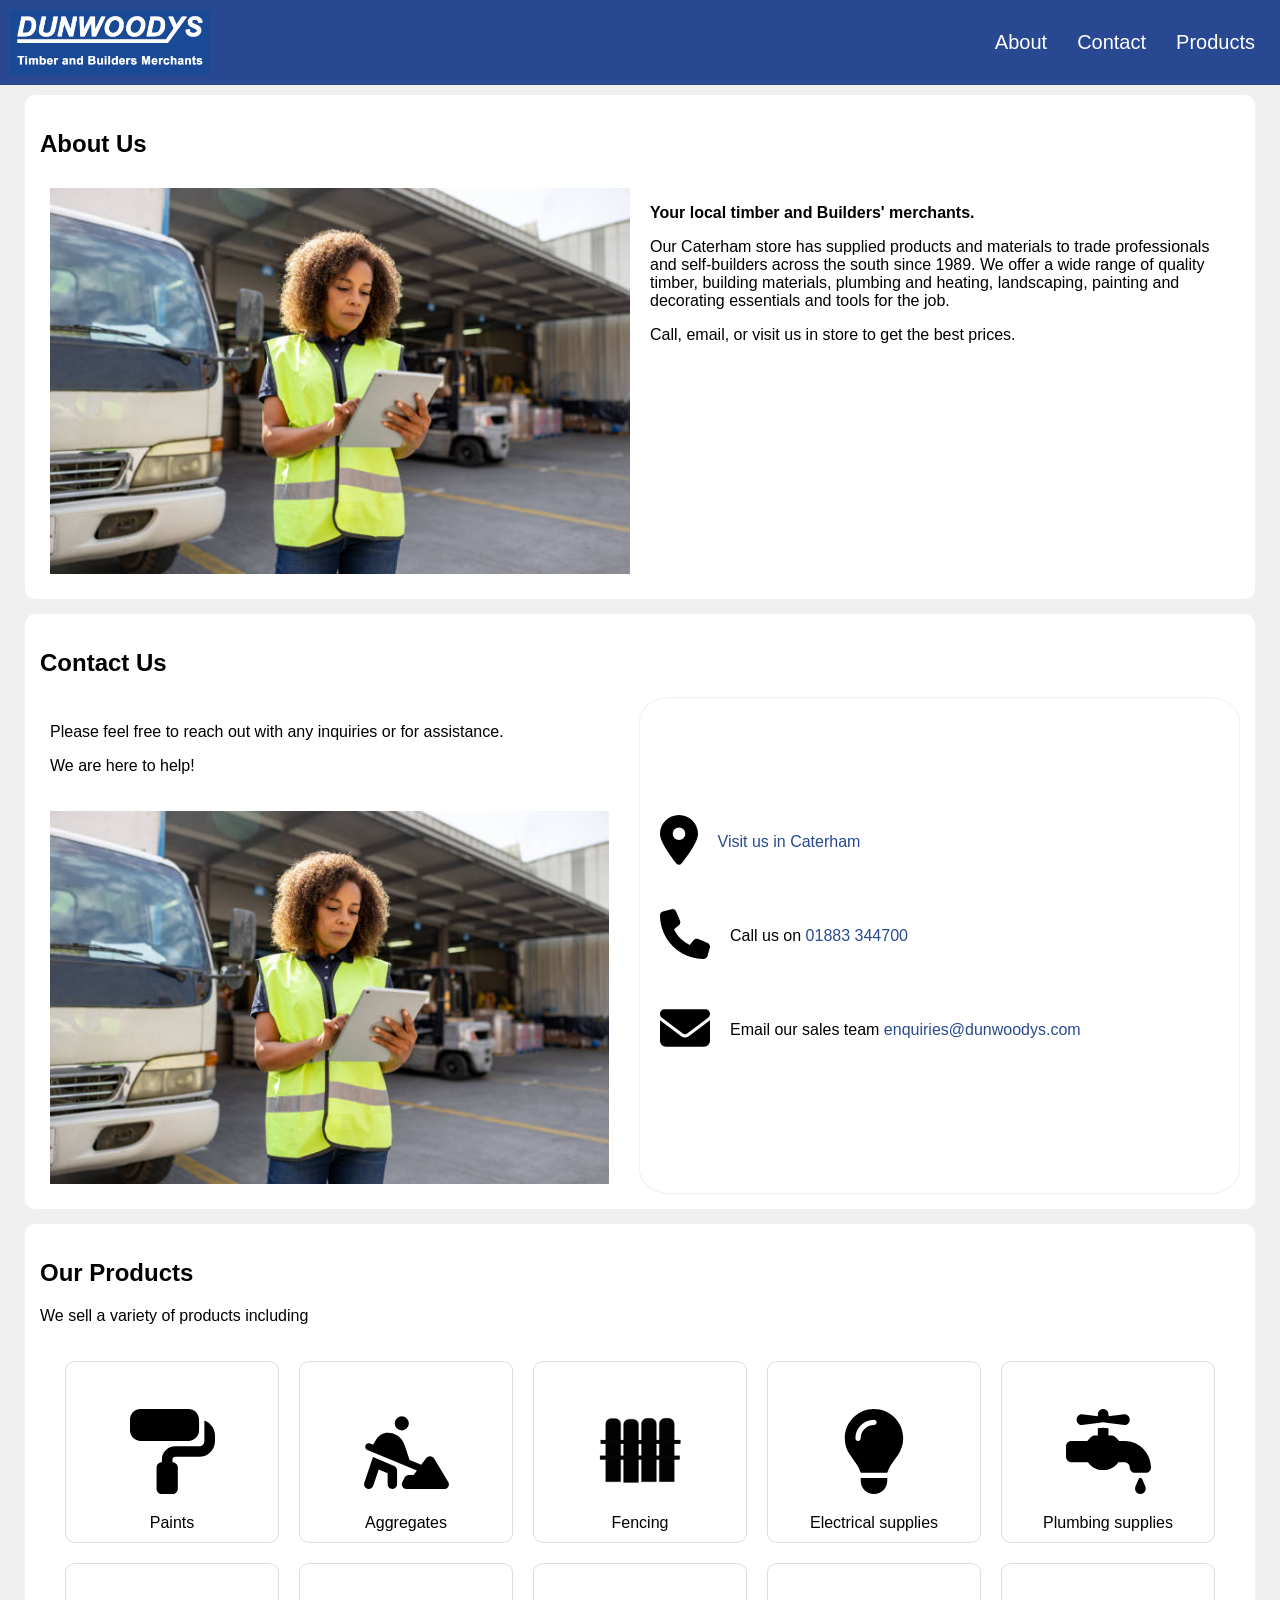
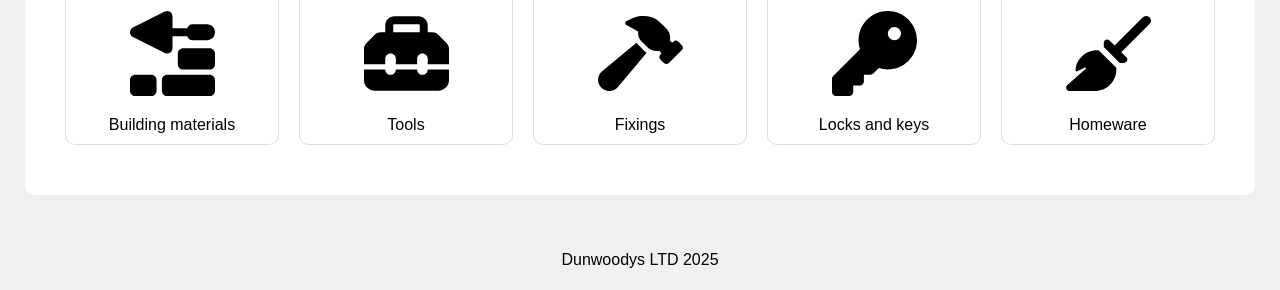
==== commit 9b400fc3: "added meta viewport" ====
--- a/index.html
+++ b/index.html
@@ -1,6 +1,8 @@
 <!DOCTYPE html>
 <html>
     <head>
+        <meta charset="UTF-8">
+        <meta name="viewport" content="width=device-width, initial-scale=1.0">
         <title>Dunwoodys - Builders and Timber Merchants</title>
         <link rel="stylesheet" href="styles.css">
     </head>
